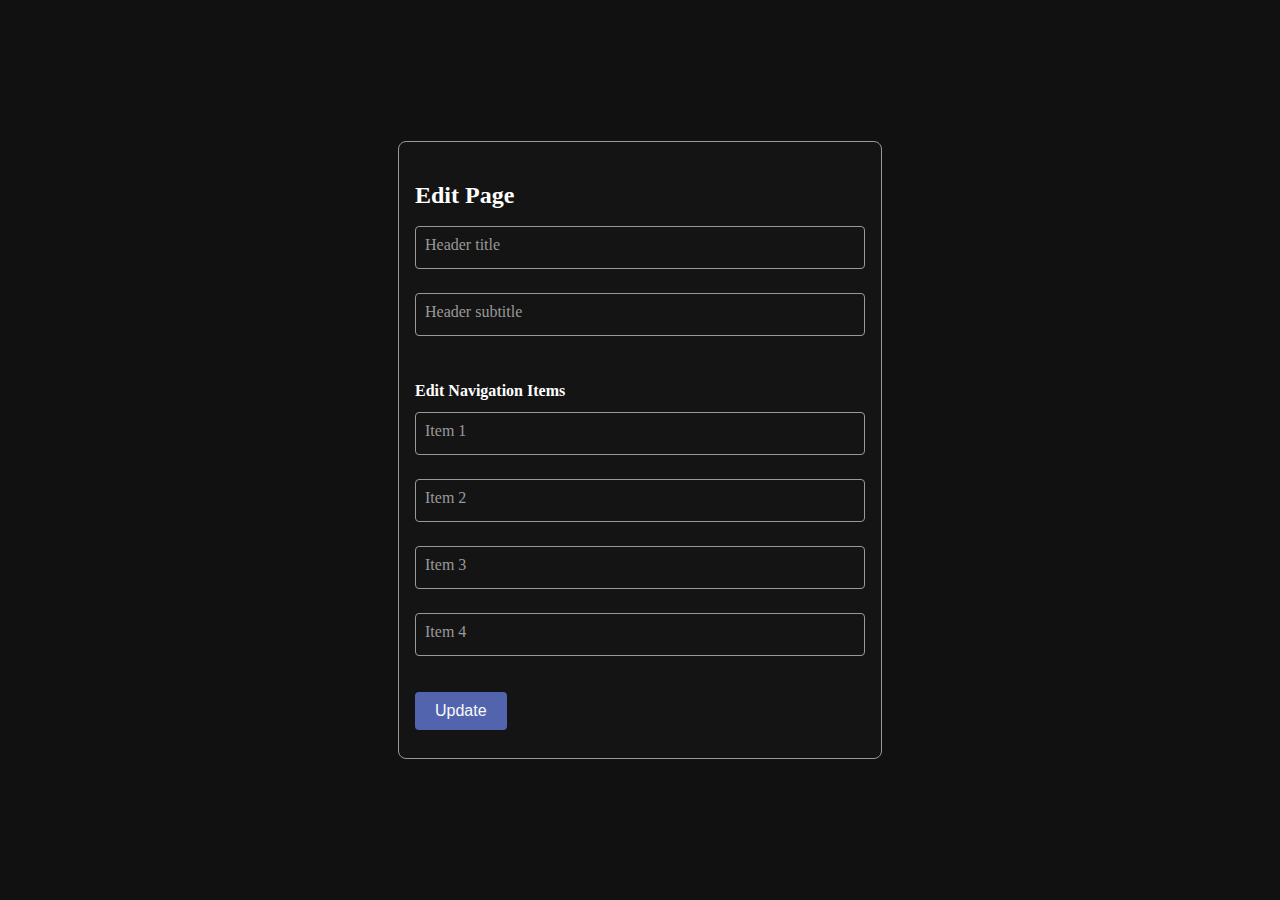
==== edit.html @ 900ae772 "Add navigation update functionality and edit form" ====
<!DOCTYPE html>
<html lang="en">
  <head>
    <meta charset="UTF-8" />
    <meta name="viewport" content="width=device-width, initial-scale=1.0" />
    <title>Library Navigation</title>
  </head>
  <style>
    body {
      width: 100%;
      height: 100dvh;
      margin: 0px;
      display: flex;
      flex-direction: column;
      background-color: #111111;
      color: #ffffff;
    }

    header {
      width: 100%;
      height: 56px;
    }

    main {
      height: fit-content;
      width: 100%;
      margin: auto;
      justify-content: center;
      display: flex;
      flex-direction: column;
      background-color: #141414;
      padding: 16px;
    }

    @media (min-width: 768px) {
      main {
        width: fit-content;
        min-width: 450px;
        border: #999 1px solid;
        border-radius: 8px;
      }
    }

    main * {
      margin-bottom: 12px;
    }

    .nav-edit-container {
      display: flex;
      flex-direction: column;
    }
    .input-container {
      width: 100%;
      position: relative;
    }
    .input-container input {
      width: 100%;
      padding: 10px;
      border: 1px solid #999;
      color: #fafafa;
      border-radius: 4px;
      background: none;
      font-size: 18px;
      box-sizing: border-box;
    }

    .input-container input:focus {
      display: block;
      outline: none;
      border-color: #5264ae;
    }

    .input-container input::placeholder {
      color: transparent;
    }

    .input-container input:focus::placeholder {
      color: #999;
    }

    .input-container label {
      position: absolute;
      top: 10px;
      left: 10px;
      font-size: 16px;
      color: #999;
      pointer-events: none;
      transition: 0.2s ease all;
    }

    .input-container input:focus ~ label,
    .input-container input:not(:placeholder-shown) ~ label {
      top: -10px;
      left: 10px;
      font-size: 14px;
      color: #5264ae;
      background: #141414;
      padding: 0 2px;
    }
    button {
      width: fit-content;
      padding: 10px 20px;
      border: none;
      cursor: pointer;
      background: none;
      border-radius: 4px;
      font-size: 16px;
      color: #fafafa;
      background-color: #5264ae;
      margin: 0px;
    }
    button:hover {
      transition: 0.2s ease all;
      background-color: #5264ae70;
    }
  </style>

  <body>
    <main>
      <header>
        <h3 style="font-size: x-large">Edit Page</h3>
      </header>
      <!-- Form to update navigation items -->
      <form action="update_nav.php" method="POST">
        <!-- Input for header title -->
        <div class="input-container">
          <input type="text" name="header_title" placeholder=" " required />
          <label>Header title</label>
        </div>
        <!-- Input for header subtitle -->
        <div class="input-container">
          <input type="text" name="header_subtitle" placeholder=" " required />
          <label>Header subtitle</label>
        </div>
        <!-- Section to edit navigation items -->
        <div class="nav-edit-container">
          <h4>Edit Navigation Items</h4>
          <!-- Input for navigation item 1 -->
          <div class="input-container">
            <input type="text" name="nav_item_1" placeholder=" " required />
            <label>Item 1</label>
          </div>
          <!-- Input for navigation item 2 -->
          <div class="input-container">
            <input type="text" name="nav_item_2" placeholder=" " required />
            <label>Item 2</label>
          </div>
          <!-- Input for navigation item 3 -->
          <div class="input-container">
            <input type="text" name="nav_item_3" placeholder=" " required />
            <label>Item 3</label>
          </div>
          <!-- Input for navigation item 4 -->
          <div class="input-container">
            <input type="text" name="nav_item_4" placeholder=" " required />
            <label>Item 4</label>
          </div>
        </div>
        <!-- Add more nav items as needed -->
        <button type="submit">Update</button>
      </form>
    </main>
  </body>
</html>
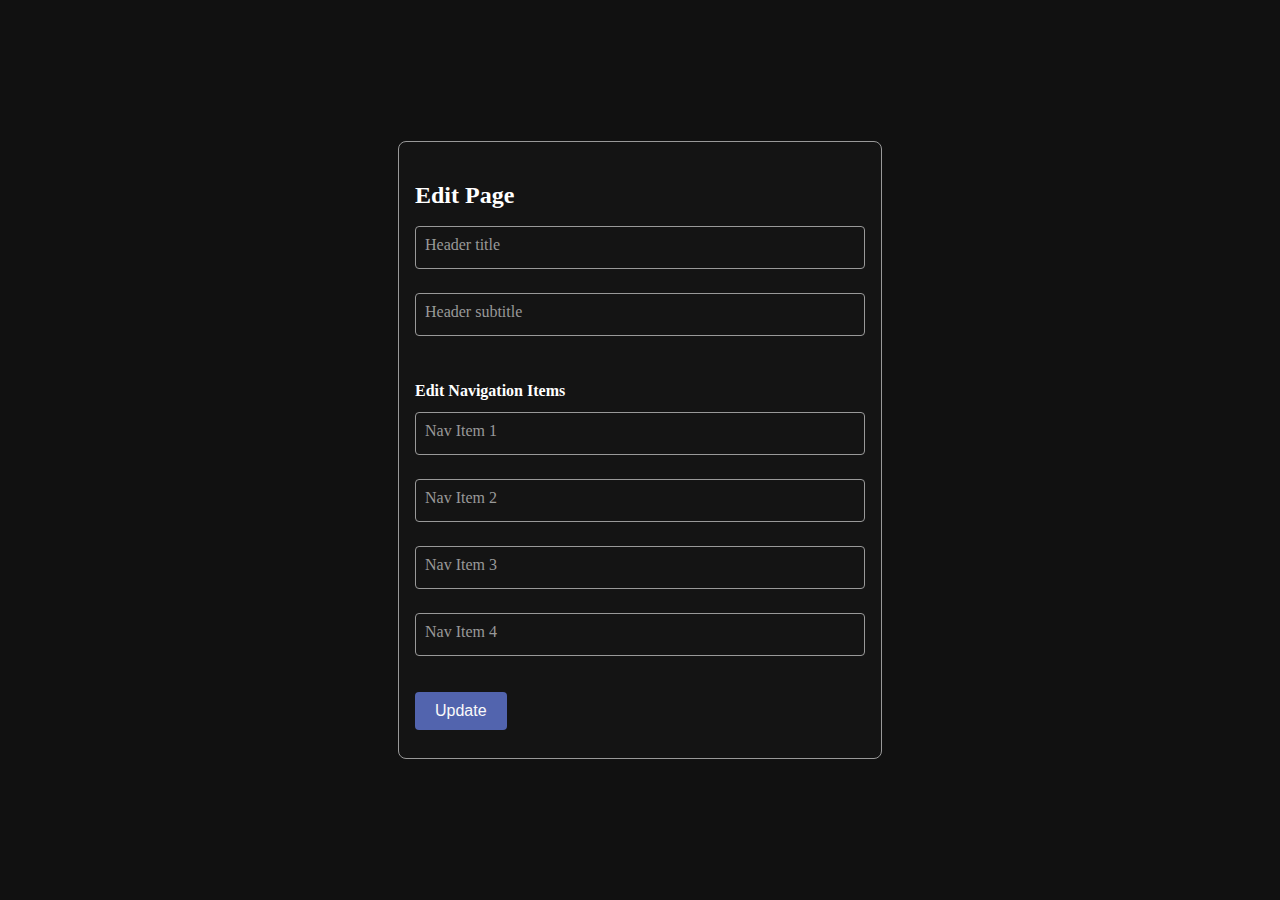
==== commit 35837a6c: "Implement navigation data fetching and update functionality" ====
--- a/edit.html
+++ b/edit.html
@@ -3,7 +3,10 @@
   <head>
     <meta charset="UTF-8" />
     <meta name="viewport" content="width=device-width, initial-scale=1.0" />
-    <title>Library Navigation</title>
+    <title>Edit Navigation</title>
+    <style>
+      /* Add your existing CSS styles here */
+    </style>
   </head>
   <style>
     body {
@@ -120,45 +123,88 @@
       <header>
         <h3 style="font-size: x-large">Edit Page</h3>
       </header>
-      <!-- Form to update navigation items -->
       <form action="update_nav.php" method="POST">
-        <!-- Input for header title -->
         <div class="input-container">
-          <input type="text" name="header_title" placeholder=" " required />
+          <input
+            type="text"
+            name="header_title"
+            id="header_title"
+            placeholder=" "
+            required
+          />
           <label>Header title</label>
         </div>
-        <!-- Input for header subtitle -->
         <div class="input-container">
-          <input type="text" name="header_subtitle" placeholder=" " required />
+          <input
+            type="text"
+            name="header_subtitle"
+            id="header_subtitle"
+            placeholder=" "
+            required
+          />
           <label>Header subtitle</label>
         </div>
-        <!-- Section to edit navigation items -->
         <div class="nav-edit-container">
           <h4>Edit Navigation Items</h4>
-          <!-- Input for navigation item 1 -->
-          <div class="input-container">
-            <input type="text" name="nav_item_1" placeholder=" " required />
-            <label>Item 1</label>
-          </div>
-          <!-- Input for navigation item 2 -->
-          <div class="input-container">
-            <input type="text" name="nav_item_2" placeholder=" " required />
-            <label>Item 2</label>
-          </div>
-          <!-- Input for navigation item 3 -->
-          <div class="input-container">
-            <input type="text" name="nav_item_3" placeholder=" " required />
-            <label>Item 3</label>
-          </div>
-          <!-- Input for navigation item 4 -->
-          <div class="input-container">
-            <input type="text" name="nav_item_4" placeholder=" " required />
-            <label>Item 4</label>
+          <div class="input-container">
+            <input
+              type="text"
+              name="nav_item_1"
+              id="nav_item_1"
+              placeholder=" "
+              required
+            />
+            <label>Nav Item 1</label>
+          </div>
+          <div class="input-container">
+            <input
+              type="text"
+              name="nav_item_2"
+              id="nav_item_2"
+              placeholder=" "
+              required
+            />
+            <label>Nav Item 2</label>
+          </div>
+          <div class="input-container">
+            <input
+              type="text"
+              name="nav_item_3"
+              id="nav_item_3"
+              placeholder=" "
+              required
+            />
+            <label>Nav Item 3</label>
+          </div>
+          <div class="input-container">
+            <input
+              type="text"
+              name="nav_item_4"
+              id="nav_item_4"
+              placeholder=" "
+              required
+            />
+            <label>Nav Item 4</label>
           </div>
         </div>
-        <!-- Add more nav items as needed -->
         <button type="submit">Update</button>
       </form>
     </main>
+    <script>
+      document.addEventListener("DOMContentLoaded", function () {
+        fetch("fetch_nav_data.php")
+          .then((response) => response.json())
+          .then((data) => {
+            document.getElementById("header_title").value = data.header_title;
+            document.getElementById("header_subtitle").value =
+              data.header_subtitle;
+            document.getElementById("nav_item_1").value = data.nav_item_1;
+            document.getElementById("nav_item_2").value = data.nav_item_2;
+            document.getElementById("nav_item_3").value = data.nav_item_3;
+            document.getElementById("nav_item_4").value = data.nav_item_4;
+          })
+          .catch((error) => console.error("Error fetching data:", error));
+      });
+    </script>
   </body>
 </html>
